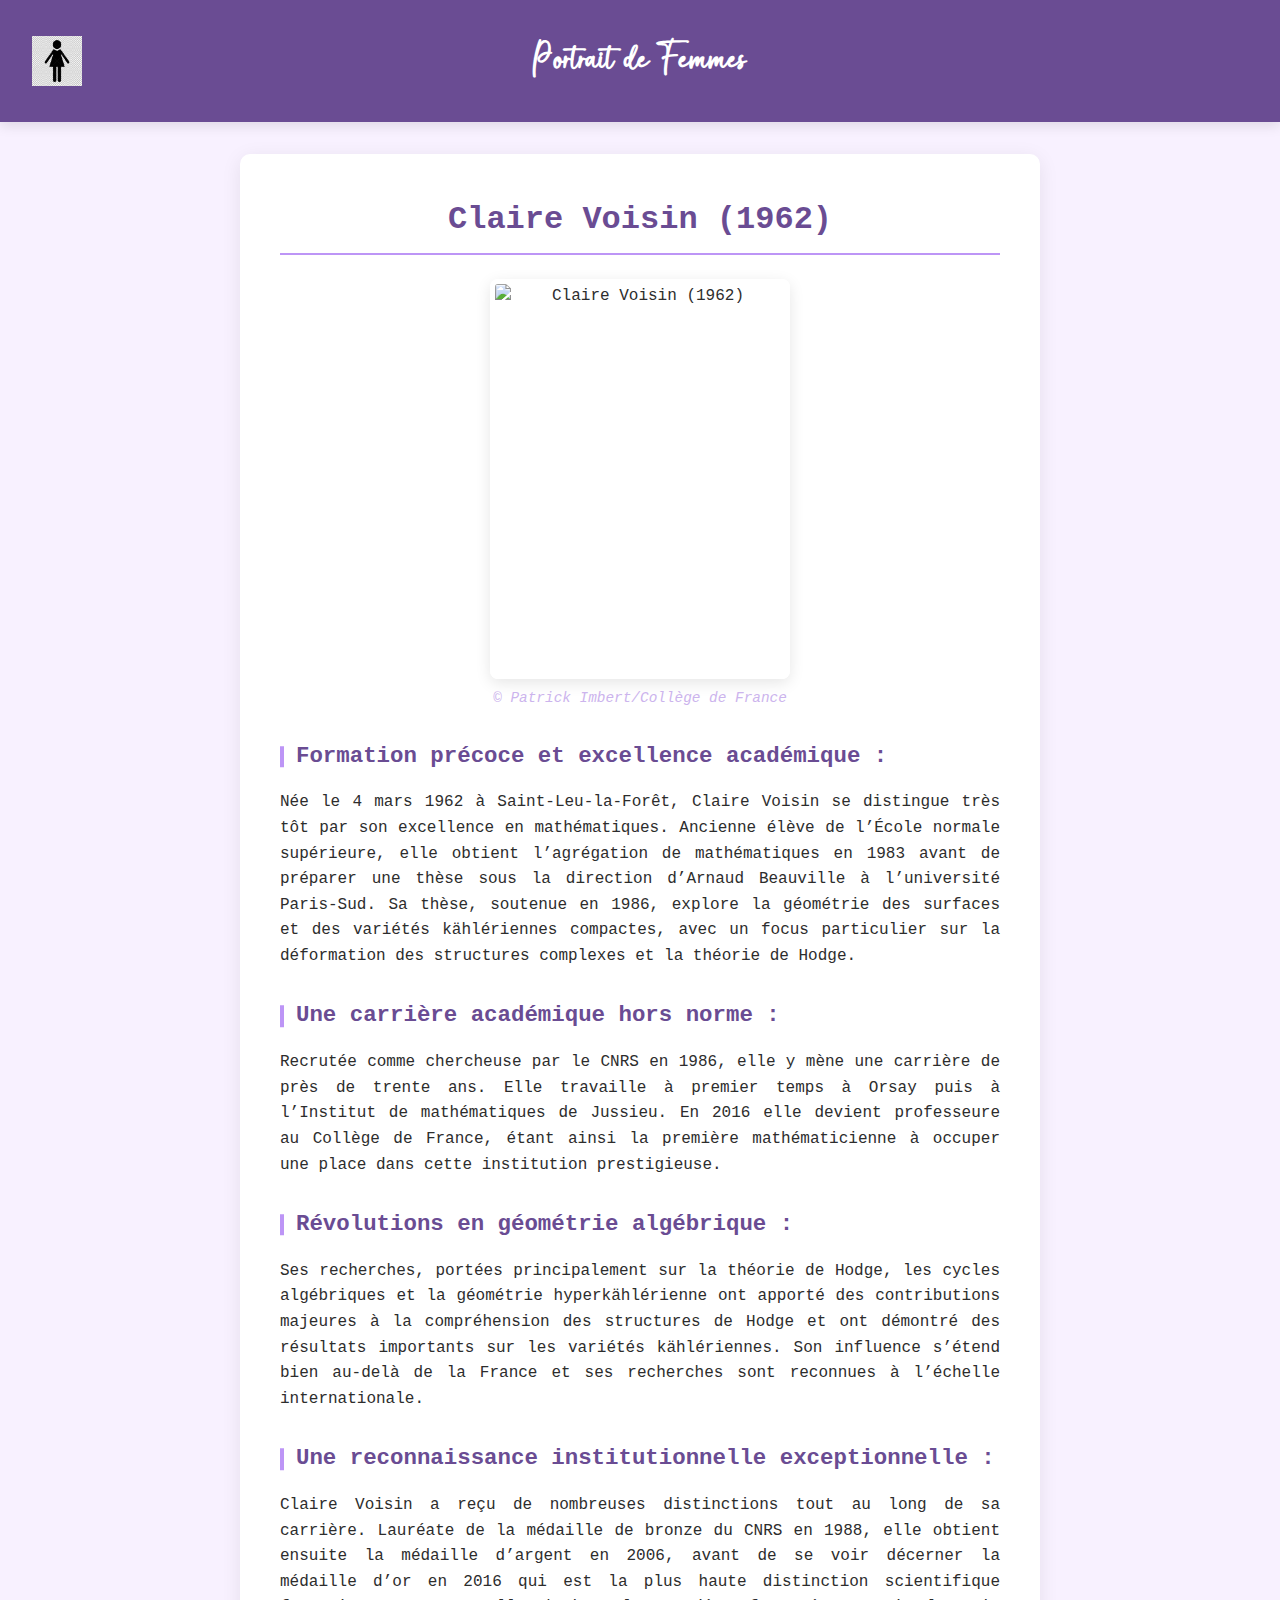
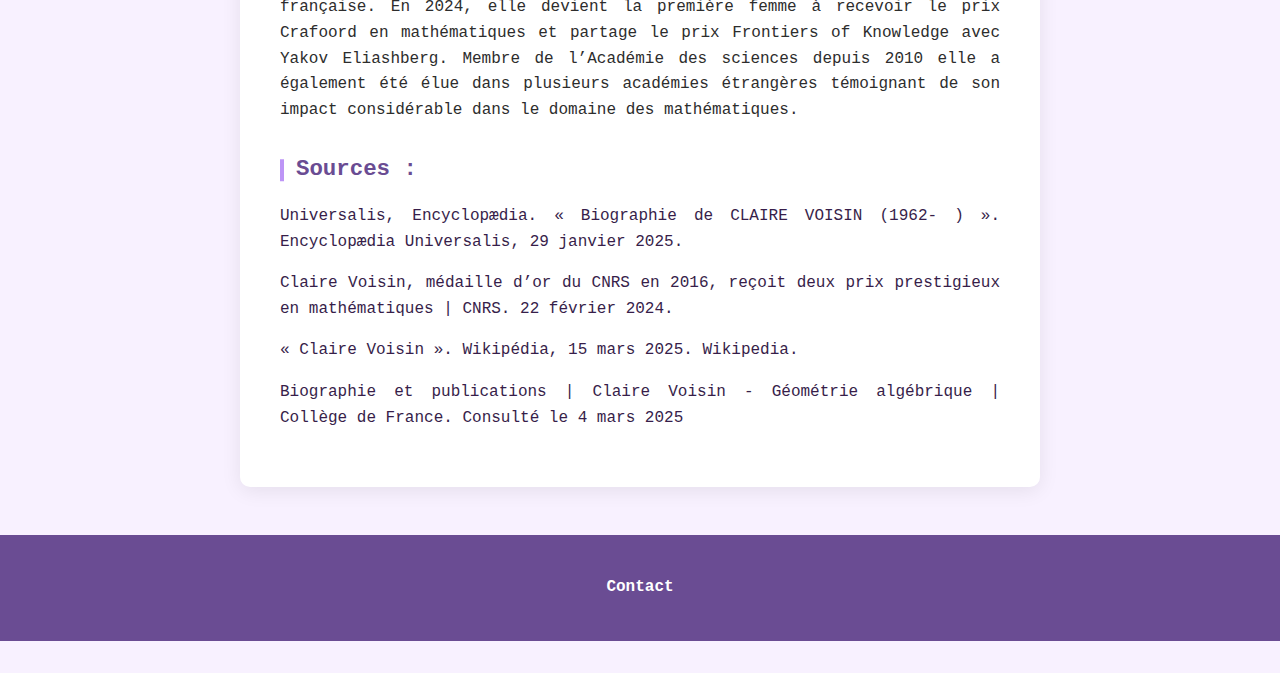
==== html/ClaireVoisin.html @ 71de42c3 "Mise à jour des textes" ====
<!DOCTYPE html>
<html lang="fr">
<head>
    <meta charset="UTF-8">
    <meta name="viewport" content="width=device-width, initial-scale=1.0">
    <link rel="stylesheet" href="../css/stylePortrait.css">
    <title>ClaireVoisin</title>
</head>
<body>
    <header>
        <div class="Logo">
            <a href="../index.html">
                <img src="../Image/Logo.jpg" alt="Logo">
            </a>
        </div>
        <h1>Portrait de Femmes</h1>
    </header>
    <main>
<h2>Claire Voisin (1962)</h2>
<div class="portrait-container">
<img src="../Image/ClaireVoisin.jpg" width="300"
        height="400" " alt="Claire Voisin (1962)" class="portrait">
<div class="source">
 © Patrick Imbert/Collège de France </div>
</div>
<p></p>
<h3>Formation précoce et excellence académique :</h3>
<p>Née le 4 mars 1962 à Saint-Leu-la-Forêt, Claire Voisin se distingue très tôt par son excellence en mathématiques. Ancienne élève de l’École normale supérieure, elle obtient l’agrégation de mathématiques en 1983 avant de préparer une thèse sous la direction d’Arnaud Beauville à l’université Paris-Sud. Sa thèse, soutenue en 1986, explore la géométrie des surfaces et des variétés kählériennes compactes, avec un focus particulier sur la déformation des structures complexes et la théorie de Hodge. </p>
<p></p>
<h3>Une carrière académique hors norme :</h3>
<p>Recrutée comme chercheuse par le CNRS en 1986, elle y mène une carrière de près de trente ans. Elle travaille à premier temps à Orsay puis à l’Institut de mathématiques de Jussieu. En 2016 elle devient professeure au Collège de France, étant ainsi la première mathématicienne à occuper une place dans cette institution prestigieuse.</p>
<p></p>
<h3>Révolutions en géométrie algébrique :</h3>
<p>Ses recherches, portées principalement sur la théorie de Hodge, les cycles algébriques et la géométrie hyperkählérienne ont apporté des contributions majeures à la compréhension des structures de Hodge et ont démontré des résultats importants sur les variétés kählériennes. Son influence s’étend bien au-delà de la France et ses recherches sont reconnues à l’échelle internationale.</p>
<p></p>
<h3>Une reconnaissance institutionnelle exceptionnelle :</h3>
<p>Claire Voisin a reçu de nombreuses distinctions tout au long de sa carrière. Lauréate de la médaille de bronze du CNRS en 1988, elle obtient ensuite la médaille d’argent en 2006, avant de se voir décerner la médaille d’or en 2016 qui est la plus haute distinction scientifique française. En 2024, elle devient la première femme à recevoir le prix Crafoord en mathématiques et partage le prix Frontiers of Knowledge avec Yakov Eliashberg. Membre de l’Académie des sciences depuis 2010 elle a également été élue dans plusieurs académies étrangères témoignant de son impact considérable dans le domaine des mathématiques.</p>
<p></p>
<h3>Sources :</h3>
    <div class="source">
        <p> <a href="https://www.universalis.fr/encyclopedie/claire-voisin/">Universalis, Encyclopædia. « Biographie de CLAIRE VOISIN (1962- ) ». Encyclopædia Universalis, 29 janvier 2025.</a></p>
        <p><a href="https://www.cnrs.fr/fr/actualite/claire-voisin-medaille-dor-du-cnrs-en-2016-recoit-deux-prix-prestigieux-en-mathematiques">Claire Voisin, médaille d’or du CNRS en 2016, reçoit deux prix prestigieux en mathématiques | CNRS. 22 février 2024.</a></p>
        <p><a href="https://fr.wikipedia.org/w/index.php?title=Claire_Voisin&oldid=223909528">« Claire Voisin ». Wikipédia, 15 mars 2025. Wikipedia.</a></p>
        <p><a href="https://www.college-de-france.fr/fr/chaire/claire-voisin-geometrie-algebrique-chaire-statutaire/biography">Biographie et publications | Claire Voisin - Géométrie algébrique | Collège de France. Consulté le 4 mars 2025</a></p>
    </div>
    </main>
    <footer>
        <div class="Boite">
            <ul class="Lien">
                <li><a href="contact.html">Contact</a></li>
            </ul>
        </div>
    </footer>
</body>
</html>
---- css/stylePortrait.css ----
:root {
    --primary: #6a4c93;
    --secondary: #f8f1ff;
    --accent: #bd95f6;
    --text: #2d2d2d;
    --light: #ffffff;
    --photo:#ccb4ed;
    --source: #371e4a
    ;
}

@font-face {
    font-family:"Rastanty";
    src: url(../Font/rastanty-cortez.ttf) format("truetype");
    font-weight: normal;
    font-style: normal;
}

* {
    margin: 0;
    padding: 0;
    box-sizing: border-box;
}

body {
    font-family: Courier;
    line-height: 1.6;
    color: var(--text);
    background-color: var(--secondary);
    padding-bottom: 2rem;
}

header {
    background: var(--primary);
    color: var(--light);
    padding: 1.5rem 0;
    text-align: center;
    position: relative;
    box-shadow: 0 4px 12px rgba(0,0,0,0.1);
}

.Logo {
    position: absolute;
    left: 2rem;
    top: 50%;
    transform: translateY(-50%);
    height: 50px; /* Ajout d'une hauteur fixe */
}

.Logo img {
    height: 50px;
    transition: transform 0.3s;
}

.Logo img:hover {
    transform: scale(1.1);
}

header h1 {
    font-family: "Rastanty", serif;
    font-size: 3rem;  /* Augmenté de 2.2rem à 3rem */
    margin: 0 auto;
    max-width: 800px;
    line-height: 1.2;  /* Ajouté pour mieux contrôler l'espacement vertical */
    padding: 0.5rem 0; /* Ajustez si nécessaire */
}


main {
    max-width: 800px;
    margin: 2rem auto;
    padding: 0 2rem;
    background: var(--light);
    border-radius: 10px;
    box-shadow: 0 4px 20px rgba(0,0,0,0.08);
    padding: 2.5rem;
}

h2 {
    color: var(--primary);
    font-family: Courier;
    font-size: 2rem;
    margin-bottom: 1.5rem;
    text-align: center;
    border-bottom: 2px solid var(--accent);
    padding-bottom: 0.5rem;
}

.portrait-container {
    text-align: center;
    margin: 1.5rem 0;
}

.portrait {
    display: block;
    margin: 0 auto; /* Centre l'image */
    border-radius: 8px;
    object-fit: cover;
    border: 5px solid var(--light);
    box-shadow: 0 4px 15px rgba(0,0,0,0.1);
    transition: transform 0.3s;
    width: 300px;
    height: 400px;
}

.source {
    color: var(--photo);
    font-size: 0.9rem;
    margin-top: 0.5rem;
    text-align: center;
    font-style: italic;
    display: block;
    width: 100%;
}

.source a {
    color: var(--source);
    font-size: 1.0rem;
    font-style: normal;
    text-decoration: none;
}

.portrait:hover {
    transform: scale(1.02);
}

h3 {
    color: var(--primary);
    margin: 1.8rem 0 1rem;
    font-size: 1.4rem;
    position: relative;
    padding-left: 1rem;
}

h3::before {
    content: "";
    position: absolute;
    left: 0;
    top: 50%;
    transform: translateY(-50%);
    height: 60%;
    width: 4px;
    background: var(--accent);
}

p {
    margin-bottom: 1rem;
    text-align: justify;
}

/* Footer */
footer {
    background: var(--primary);
    color: var(--light);
    padding: 2rem 0;
    margin-top: 3rem;
}

.Boite {
    max-width: 800px;
    margin: 0 auto;
    display: flex;
    justify-content: space-around;
    flex-wrap: wrap;
    gap: 1.5rem;
    padding: 0 2rem;
}

.Lien {
    list-style: none;
}

.Lien a {
    color: var(--light);
    text-decoration: none;
    font-weight: 600;
    transition: color 0.3s;
    display: inline-block;
    padding: 0.5rem 0;
    position: relative;
}

.Lien a::after {
    content: "";
    position: absolute;
    bottom: 0;
    left: 0;
    width: 0;
    height: 2px;
    background: var(--accent);
    transition: width 0.3s;
}

.Lien a:hover {
    color: var(--accent);
}

.Lien a:hover::after {
    width: 100%;
}


/* Responsive */
@media (max-width: 768px) {
        .Logo {
            position: static;
            transform: none;
            margin-bottom: 1rem;
        }
        
        header h1 {
            font-size: 2.2rem; 
            padding: 0.3rem 0;
        }
        
        main {
            padding: 1.5rem;
        }
        
        .portrait {
            width: 100%;
            height: auto;
        }
        
        .Boite {
            flex-direction: column;
            align-items: center;
            text-align: center;
        }
    }
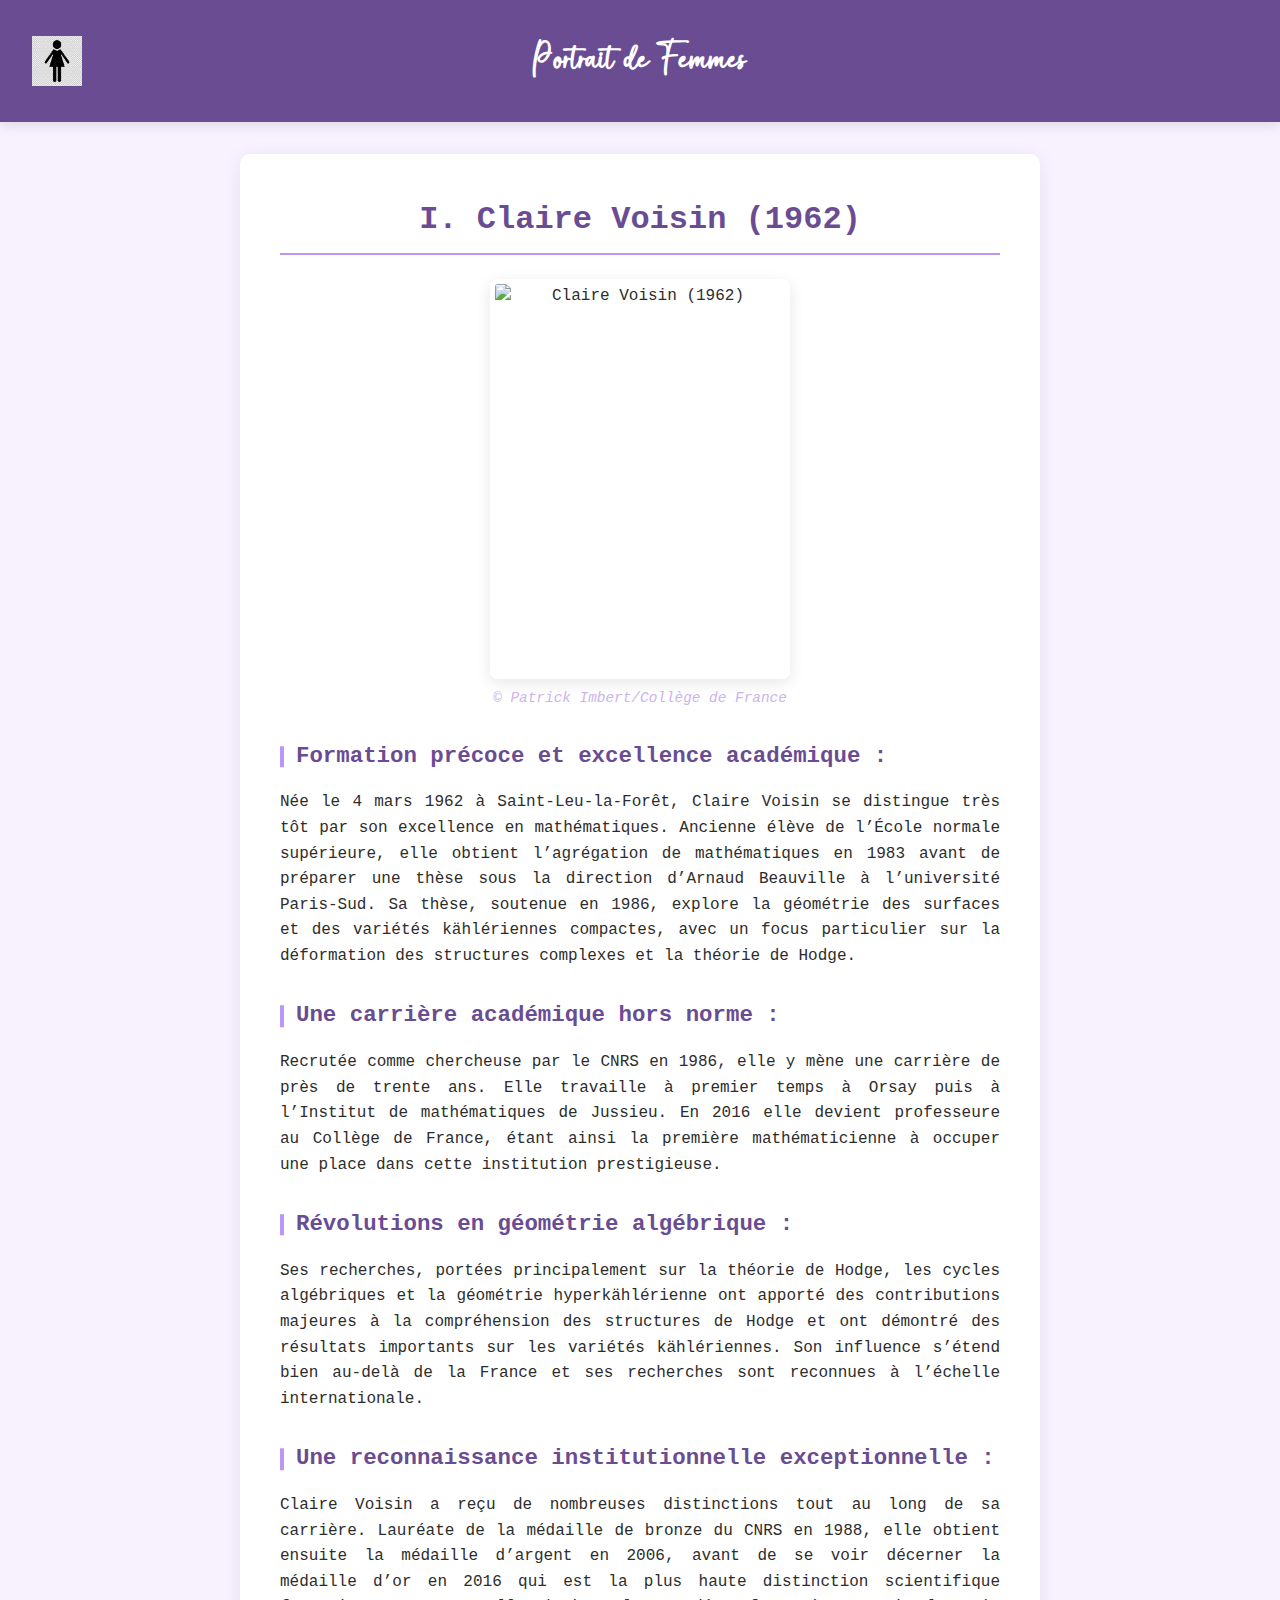
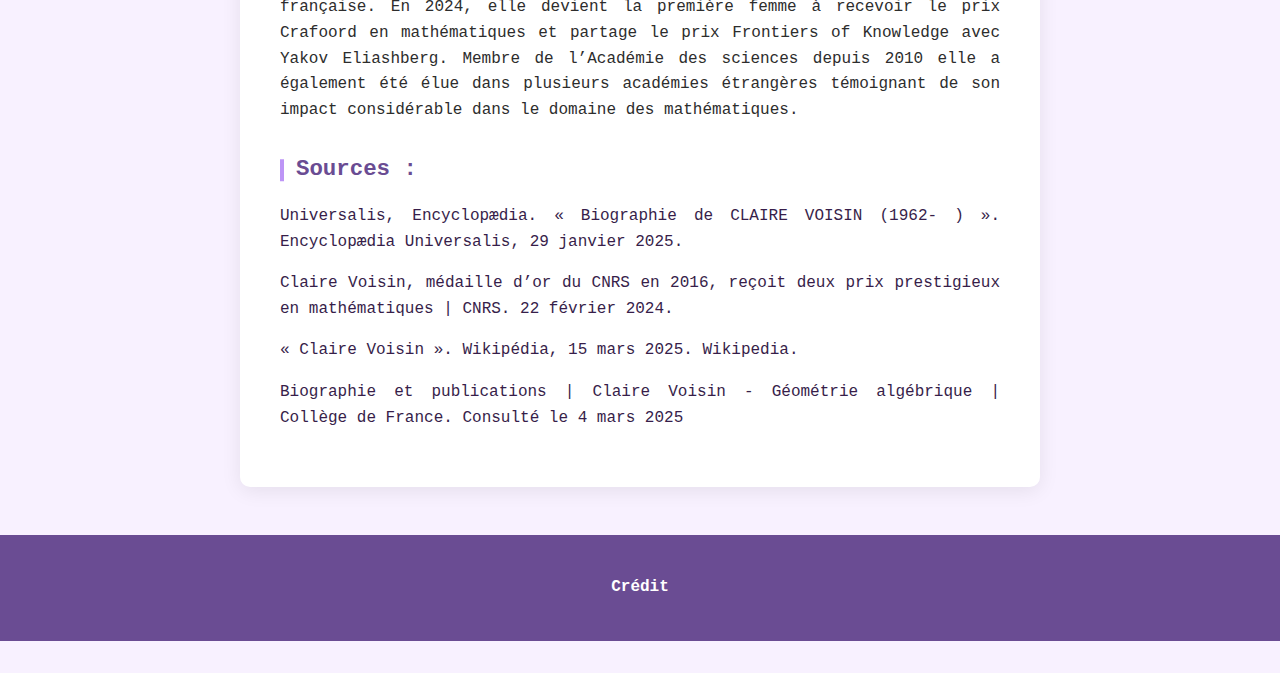
==== commit 76c5feaa: ""Ajout"" ====
--- a/html/ClaireVoisin.html
+++ b/html/ClaireVoisin.html
@@ -16,7 +16,7 @@
         <h1>Portrait de Femmes</h1>
     </header>
     <main>
-<h2>Claire Voisin (1962)</h2>
+<h2>I. Claire Voisin (1962)</h2>
 <div class="portrait-container">
 <img src="../Image/ClaireVoisin.jpg" width="300"
         height="400" " alt="Claire Voisin (1962)" class="portrait">
@@ -47,7 +47,7 @@
     <footer>
         <div class="Boite">
             <ul class="Lien">
-                <li><a href="contact.html">Contact</a></li>
+                <li><a href="contact.html">Crédit</a></li>
             </ul>
         </div>
     </footer>
--- a/css/stylePortrait.css
+++ b/css/stylePortrait.css
@@ -200,6 +200,68 @@
     width: 100%;
 }
 
+.intro {
+    text-align: center;
+    margin-bottom: 3rem;
+}
+
+.features {
+    background-color: var(--secondary);
+    padding: 2rem;
+    border-radius: 8px;
+    margin: 2rem 0;
+}
+
+.features ul {
+    margin-left: 2rem;
+    margin-bottom: 2rem;
+}
+
+.features li {
+    margin-bottom: 0.5rem;
+}
+
+.credits-section {
+    text-align: center;
+    padding: 2rem;
+}
+
+.equipe {
+    display: grid;
+    grid-template-columns: repeat(auto-fill, minmax(200px, 1fr));
+    gap: 2rem;
+    margin-top: 2rem;
+}
+
+.membre {
+    background-color: var(--secondary);
+    padding: 1.5rem;
+    border-radius: 10px;
+    transition: transform 0.3s, box-shadow 0.3s;
+}
+
+.membre:hover {
+    transform: translateY(-5px);
+    box-shadow: 0 10px 20px rgba(0,0,0,0.1);
+}
+
+.member-icon {
+    font-size: 2.5rem;
+    margin-bottom: 1rem;
+}
+
+.membre h3 {
+    color: var(--primary);
+    font-family: 'Courier', monospace;
+    font-weight: 600;
+    margin: 0;
+    padding-left: 0;
+}
+
+.membre h3::before {
+    content: none; 
+}
+
 
 /* Responsive */
 @media (max-width: 768px) {
@@ -228,4 +290,20 @@
             align-items: center;
             text-align: center;
         }
-    }+
+        .equipe {
+            grid-template-columns: repeat(auto-fill, minmax(150px, 1fr));
+            gap: 1rem;
+        }
+        
+        .membre {
+            padding: 1rem;
+        }
+        
+        .member-icon {
+            font-size: 2rem;
+        }
+    
+    }
+
+    